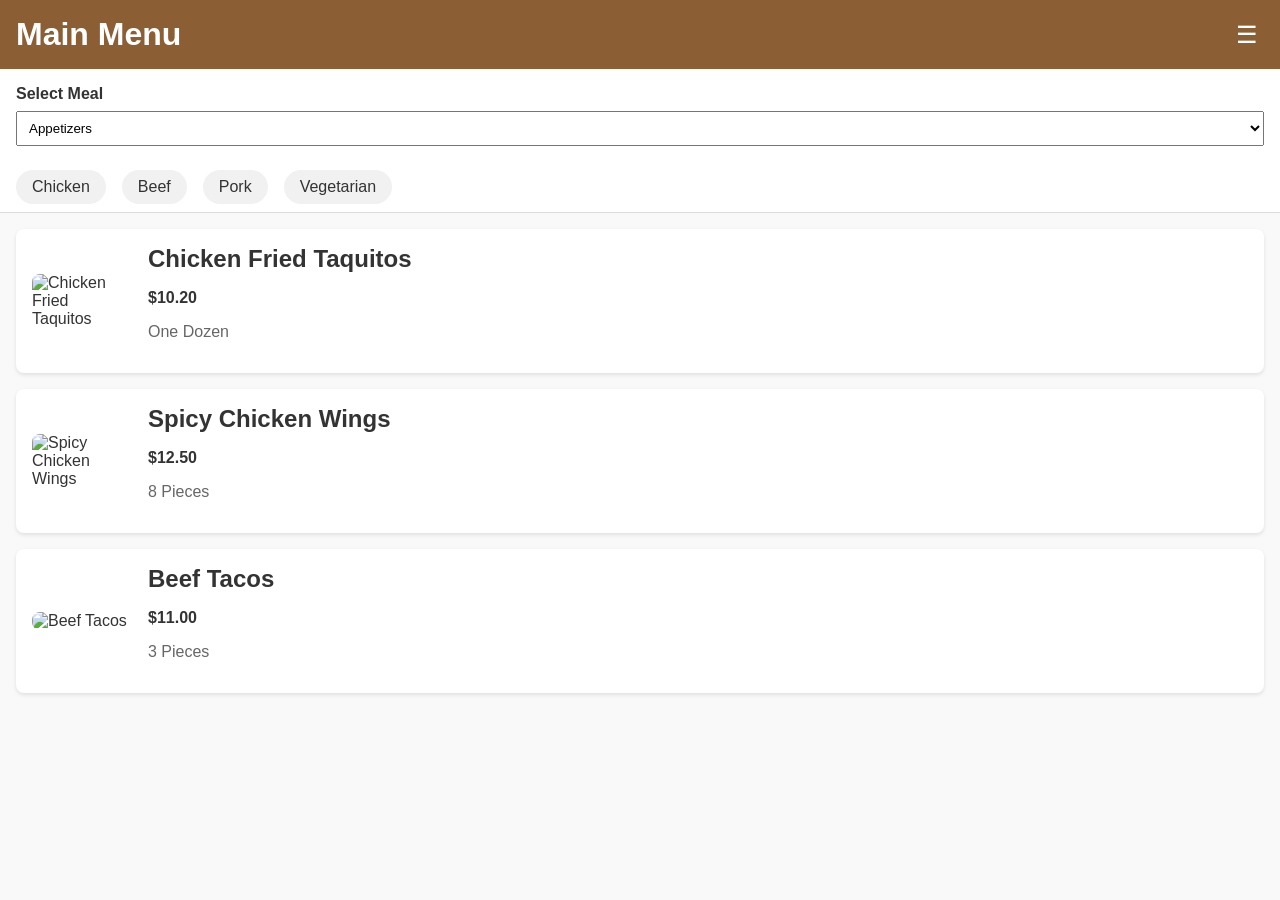
==== menu.html @ 62a442ae "Add files via upload menu page" ====
<!DOCTYPE html>
<html lang="en">
<head>
  <meta charset="UTF-8">
  <meta name="viewport" content="width=device-width, initial-scale=1.0">
  <title>Food Menu</title>
  <link rel="stylesheet" href="styles.css">
</head>
<body>
  <header>
    <h1>Main Menu</h1>
    <button class="menu-toggle">☰</button>
  </header>

  <section class="meal-selector">
    <label for="meal-type">Select Meal</label>
    <select id="meal-type">
      <option value="appetizers">Appetizers</option>
      <option value="lunch">Lunch</option>
      <option value="breakfast">Breakfast</option>
      <option value="dessert">Dessert</option>
    </select>
  </section>

  <section class="filter">
    <span data-protein="chicken">Chicken</span>
    <span data-protein="beef">Beef</span>
    <span data-protein="pork">Pork</span>
    <span data-protein="vegetarian">Vegetarian</span>
  </section>

  <section class="menu">
    <div class="menu-item">
      <img src="taquitos.jpg" alt="Chicken Fried Taquitos">
      <div class="details">
        <h2>Chicken Fried Taquitos</h2>
        <p class="price">$10.20</p>
        <p class="description">One Dozen</p>
      </div>
    </div>

    <div class="menu-item">
      <img src="wings.jpg" alt="Spicy Chicken Wings">
      <div class="details">
        <h2>Spicy Chicken Wings</h2>
        <p class="price">$12.50</p>
        <p class="description">8 Pieces</p>
      </div>
    </div>
  </section>
  <script src="activity.js"></script>
</body>
</html>
---- styles.css ----
/* General Styles */
body {
    font-family: Arial, sans-serif;
    margin: 0;
    padding: 0;
    background-color: #f9f9f9;
    color: #333;
  }
  
  header {
    display: flex;
    justify-content: space-between;
    align-items: center;
    padding: 1rem;
    background-color: #8b5e34;
    color: white;
  }
  
  h1 {
    margin: 0;
  }
  
  .menu-toggle {
    background: none;
    border: none;
    font-size: 1.5rem;
    color: white;
  }
  
  .meal-selector {
    padding: 1rem;
    background-color: #fff;
  }
  
  .meal-selector label {
    font-weight: bold;
  }
  
  #meal-type {
    margin-top: 0.5rem;
    width: 100%;
    padding: 0.5rem;
  }
  
  .filter {
    display: flex;
    gap: 1rem;
    overflow-x: auto;
    padding: 0.5rem 1rem;
    background-color: #fff;
    border-bottom: 1px solid #ddd;
  }
  
  .filter span {
    padding: 0.5rem 1rem;
    background-color: #f1f1f1;
    border-radius: 20px;
    cursor: pointer;
  }
  
  .menu {
    padding: 1rem;
  }
  
  .menu-item {
    display: flex;
    align-items: center;
    gap: 1rem;
    margin-bottom: 1rem;
    background-color: #fff;
    padding: 1rem;
    border-radius: 8px;
    box-shadow: 0 2px 4px rgba(0, 0, 0, 0.1);
  }
  
  .menu-item img {
    width: 100px;
    height: auto;
    border-radius: 8px;
  }
  
  .details h2 {
    margin: 0;
  }
  
  .price {
    font-weight: bold;
  }
  
  .description {
    color: #666;
  }
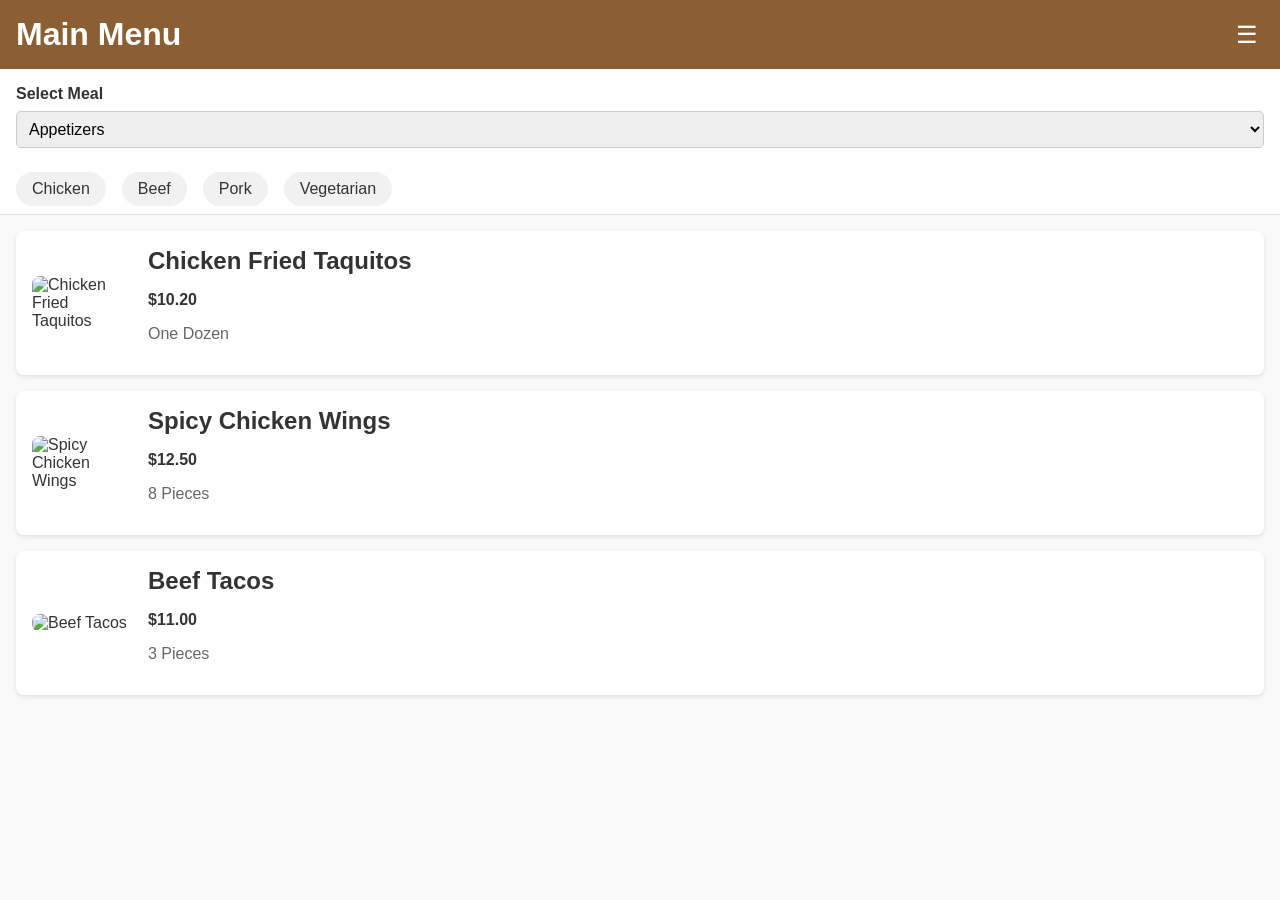
==== commit 977eed36: "updated" ====
--- a/menu.html
+++ b/menu.html
@@ -30,23 +30,7 @@
   </section>
 
   <section class="menu">
-    <div class="menu-item">
-      <img src="taquitos.jpg" alt="Chicken Fried Taquitos">
-      <div class="details">
-        <h2>Chicken Fried Taquitos</h2>
-        <p class="price">$10.20</p>
-        <p class="description">One Dozen</p>
-      </div>
-    </div>
-
-    <div class="menu-item">
-      <img src="wings.jpg" alt="Spicy Chicken Wings">
-      <div class="details">
-        <h2>Spicy Chicken Wings</h2>
-        <p class="price">$12.50</p>
-        <p class="description">8 Pieces</p>
-      </div>
-    </div>
+    <!-- Menu items will be loaded here dynamically -->
   </section>
   <script src="activity.js"></script>
 </body>
--- a/styles.css
+++ b/styles.css
@@ -40,6 +40,9 @@
     margin-top: 0.5rem;
     width: 100%;
     padding: 0.5rem;
+    font-size: 1rem;
+    border-radius: 5px; /* Add rounded corners */
+    border: 1px solid #ccc;
   }
   
   .filter {
@@ -90,4 +93,46 @@
   .description {
     color: #666;
   }
-  +  
+  .item-detail {
+    padding: 15px;
+  }
+  
+  img {
+    max-width: 100%;
+    height: auto;
+    border-radius: 10px;
+  }
+  
+  .quantity {
+    margin-top: 10px;
+  }
+  .quantity-controls {
+    display: flex;
+    align-items: center;
+    gap: 10px;
+  }
+  
+  .quantity-controls button {
+    padding: 5px 10px;
+    background-color: #8B4513;
+    color: white;
+    border: none;
+    border-radius: 5px;
+    cursor: pointer;
+  }
+  .add-order-btn {
+    display: block;
+    width: 100%;
+    margin-top: 15px;
+    padding: 10px;
+    background-color: #8B4513;
+    color: white;
+    border: none;
+    border-radius: 5px;
+    font-size: 18px;
+    cursor: pointer;
+  }
+  .add-order-btn:hover {
+    background-color: #5C3317;
+  }
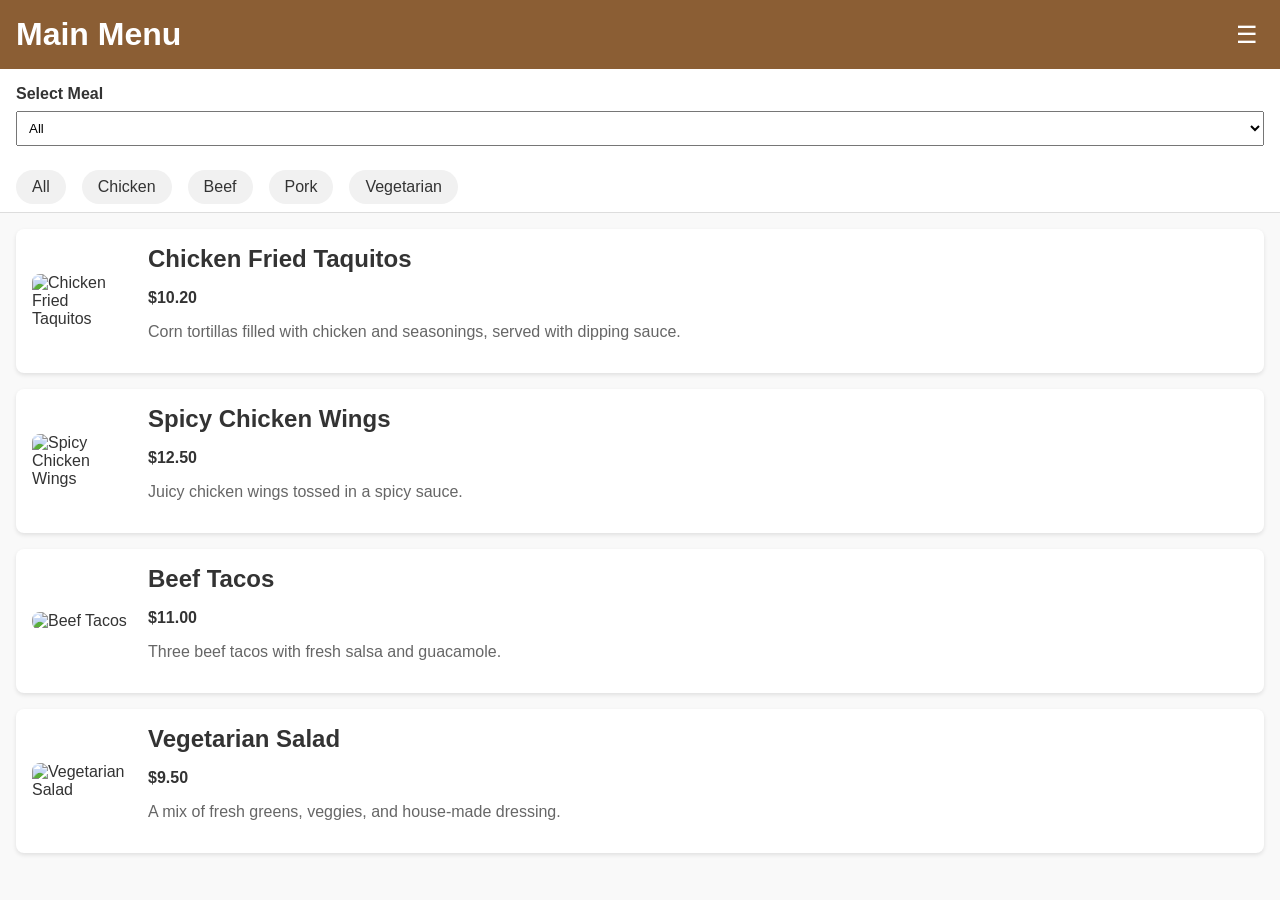
==== commit a019d772: "compiled menu html" ====
--- a/menu.html
+++ b/menu.html
@@ -1,37 +1,55 @@
-<!DOCTYPE html>
-<html lang="en">
-<head>
-  <meta charset="UTF-8">
-  <meta name="viewport" content="width=device-width, initial-scale=1.0">
-  <title>Food Menu</title>
-  <link rel="stylesheet" href="styles.css">
-</head>
-<body>
-  <header>
-    <h1>Main Menu</h1>
-    <button class="menu-toggle">☰</button>
-  </header>
-
-  <section class="meal-selector">
-    <label for="meal-type">Select Meal</label>
-    <select id="meal-type">
-      <option value="appetizers">Appetizers</option>
-      <option value="lunch">Lunch</option>
-      <option value="breakfast">Breakfast</option>
-      <option value="dessert">Dessert</option>
-    </select>
-  </section>
-
-  <section class="filter">
-    <span data-protein="chicken">Chicken</span>
-    <span data-protein="beef">Beef</span>
-    <span data-protein="pork">Pork</span>
-    <span data-protein="vegetarian">Vegetarian</span>
-  </section>
-
-  <section class="menu">
-    <!-- Menu items will be loaded here dynamically -->
-  </section>
-  <script src="activity.js"></script>
-</body>
-</html>
+<!DOCTYPE html>
+<html lang="en">
+<head>
+  <meta charset="UTF-8">
+  <meta name="viewport" content="width=device-width, initial-scale=1.0">
+  <title>Food Menu</title>
+  <link rel="stylesheet" href="styles.css">
+</head>
+<body>
+  <!-- Main Menu -->
+  <div id="main-menu">
+    <header>
+      <h1>Main Menu</h1>
+      <button class="menu-toggle">☰</button>
+    </header>
+
+    <section class="meal-selector">
+      <label for="meal-type">Select Meal</label>
+      <select id="meal-type">
+        <option value="all">All</option>
+        <option value="appetizers">Appetizers</option>
+        <option value="lunch">Lunch</option>
+        <option value="breakfast">Breakfast</option>
+        <option value="dessert">Dessert</option>
+      </select>
+    </section>
+
+    <section class="filter">
+      <span data-protein="all" class="active">All</span>
+      <span data-protein="chicken">Chicken</span>
+      <span data-protein="beef">Beef</span>
+      <span data-protein="pork">Pork</span>
+      <span data-protein="vegetarian">Vegetarian</span>
+    </section>
+
+    <section class="menu">
+      <!-- Menu items will be dynamically inserted here -->
+    </section>
+  </div>
+
+  <!-- Details Page -->
+  <div id="details-page" style="display: none;">
+    <header>
+      <button id="back-button">← Back</button>
+      <h1 id="details-title"></h1>
+    </header>
+    <img id="details-image" src="" alt="">
+    <p id="details-description"></p>
+    <p id="details-price"></p>
+    <button id="add-to-cart">Add to Cart</button>
+  </div>
+
+  <script src="script.js"></script>
+</body>
+</html>
--- a/styles.css
+++ b/styles.css
@@ -1,138 +1,92 @@
 /* General Styles */
 body {
-    font-family: Arial, sans-serif;
-    margin: 0;
-    padding: 0;
-    background-color: #f9f9f9;
-    color: #333;
-  }
-  
-  header {
-    display: flex;
-    justify-content: space-between;
-    align-items: center;
-    padding: 1rem;
-    background-color: #8b5e34;
-    color: white;
-  }
-  
-  h1 {
-    margin: 0;
-  }
-  
-  .menu-toggle {
-    background: none;
-    border: none;
-    font-size: 1.5rem;
-    color: white;
-  }
-  
-  .meal-selector {
-    padding: 1rem;
-    background-color: #fff;
-  }
-  
-  .meal-selector label {
-    font-weight: bold;
-  }
-  
-  #meal-type {
-    margin-top: 0.5rem;
-    width: 100%;
-    padding: 0.5rem;
-    font-size: 1rem;
-    border-radius: 5px; /* Add rounded corners */
-    border: 1px solid #ccc;
-  }
-  
-  .filter {
-    display: flex;
-    gap: 1rem;
-    overflow-x: auto;
-    padding: 0.5rem 1rem;
-    background-color: #fff;
-    border-bottom: 1px solid #ddd;
-  }
-  
-  .filter span {
-    padding: 0.5rem 1rem;
-    background-color: #f1f1f1;
-    border-radius: 20px;
-    cursor: pointer;
-  }
-  
-  .menu {
-    padding: 1rem;
-  }
-  
-  .menu-item {
-    display: flex;
-    align-items: center;
-    gap: 1rem;
-    margin-bottom: 1rem;
-    background-color: #fff;
-    padding: 1rem;
-    border-radius: 8px;
-    box-shadow: 0 2px 4px rgba(0, 0, 0, 0.1);
-  }
-  
-  .menu-item img {
-    width: 100px;
-    height: auto;
-    border-radius: 8px;
-  }
-  
-  .details h2 {
-    margin: 0;
-  }
-  
-  .price {
-    font-weight: bold;
-  }
-  
-  .description {
-    color: #666;
-  }
-  
-  .item-detail {
-    padding: 15px;
-  }
-  
-  img {
-    max-width: 100%;
-    height: auto;
-    border-radius: 10px;
-  }
-  
-  .quantity {
-    margin-top: 10px;
-  }
-  .quantity-controls {
-    display: flex;
-    align-items: center;
-    gap: 10px;
-  }
-  
-  .quantity-controls button {
-    padding: 5px 10px;
-    background-color: #8B4513;
-    color: white;
-    border: none;
-    border-radius: 5px;
-    cursor: pointer;
-  }
-  .add-order-btn {
-    display: block;
-    width: 100%;
-    margin-top: 15px;
-    padding: 10px;
-    background-color: #8B4513;
-    color: white;
-    border: none;
-    border-radius: 5px;
-    font-size: 18px;
-    cursor: pointer;
-  }
-  .add-order-btn:hover {
-    background-color: #5C3317;
-  }+  font-family: Arial, sans-serif;
+  margin: 0;
+  padding: 0;
+  background-color: #f9f9f9;
+  color: #333;
+}
+
+header {
+  display: flex;
+  justify-content: space-between;
+  align-items: center;
+  padding: 1rem;
+  background-color: #8b5e34;
+  color: white;
+}
+
+h1 {
+  margin: 0;
+}
+
+.menu-toggle {
+  background: none;
+  border: none;
+  font-size: 1.5rem;
+  color: white;
+}
+
+.meal-selector {
+  padding: 1rem;
+  background-color: #fff;
+}
+
+.meal-selector label {
+  font-weight: bold;
+}
+
+#meal-type {
+  margin-top: 0.5rem;
+  width: 100%;
+  padding: 0.5rem;
+}
+
+.filter {
+  display: flex;
+  gap: 1rem;
+  overflow-x: auto;
+  padding: 0.5rem 1rem;
+  background-color: #fff;
+  border-bottom: 1px solid #ddd;
+}
+
+.filter span {
+  padding: 0.5rem 1rem;
+  background-color: #f1f1f1;
+  border-radius: 20px;
+  cursor: pointer;
+}
+
+.menu {
+  padding: 1rem;
+}
+
+.menu-item {
+  display: flex;
+  align-items: center;
+  gap: 1rem;
+  margin-bottom: 1rem;
+  background-color: #fff;
+  padding: 1rem;
+  border-radius: 8px;
+  box-shadow: 0 2px 4px rgba(0, 0, 0, 0.1);
+}
+
+.menu-item img {
+  width: 100px;
+  height: auto;
+  border-radius: 8px;
+}
+
+.details h2 {
+  margin: 0;
+}
+
+.price {
+  font-weight: bold;
+}
+
+.description {
+  color: #666;
+}
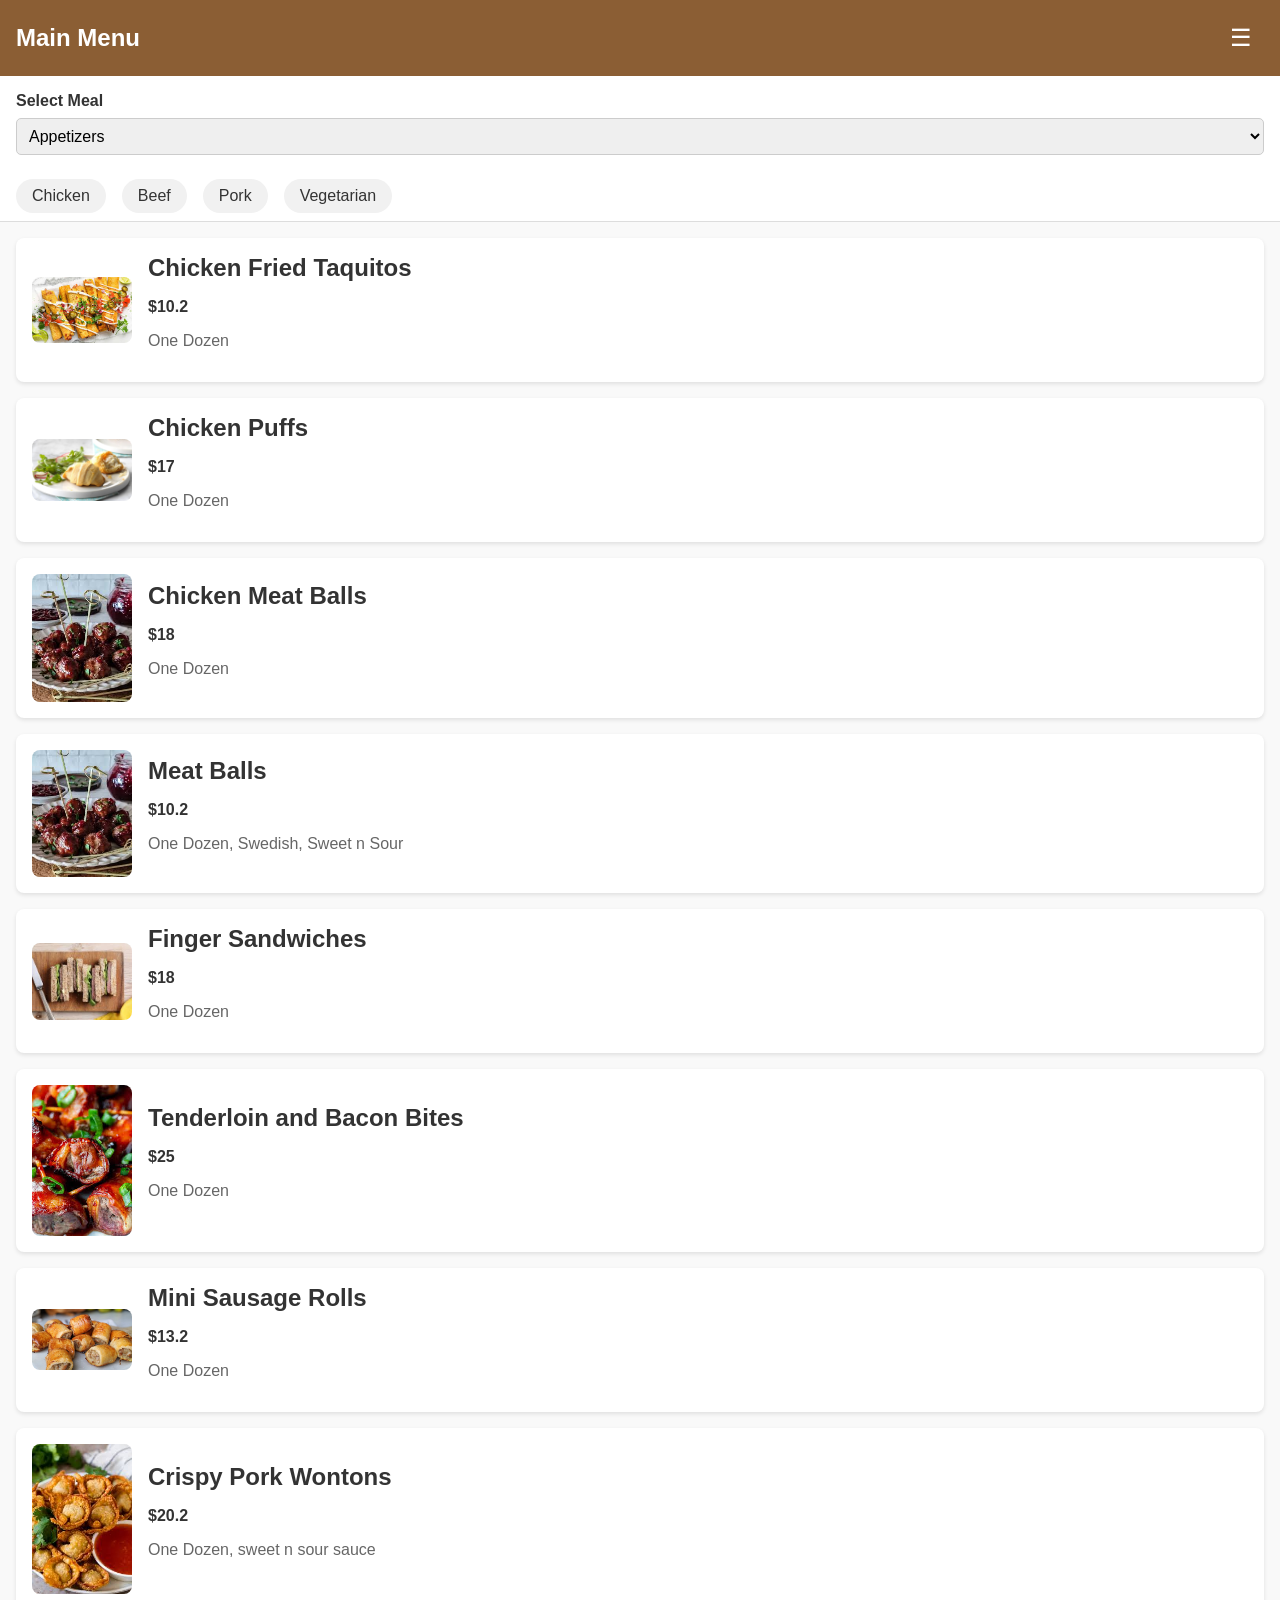
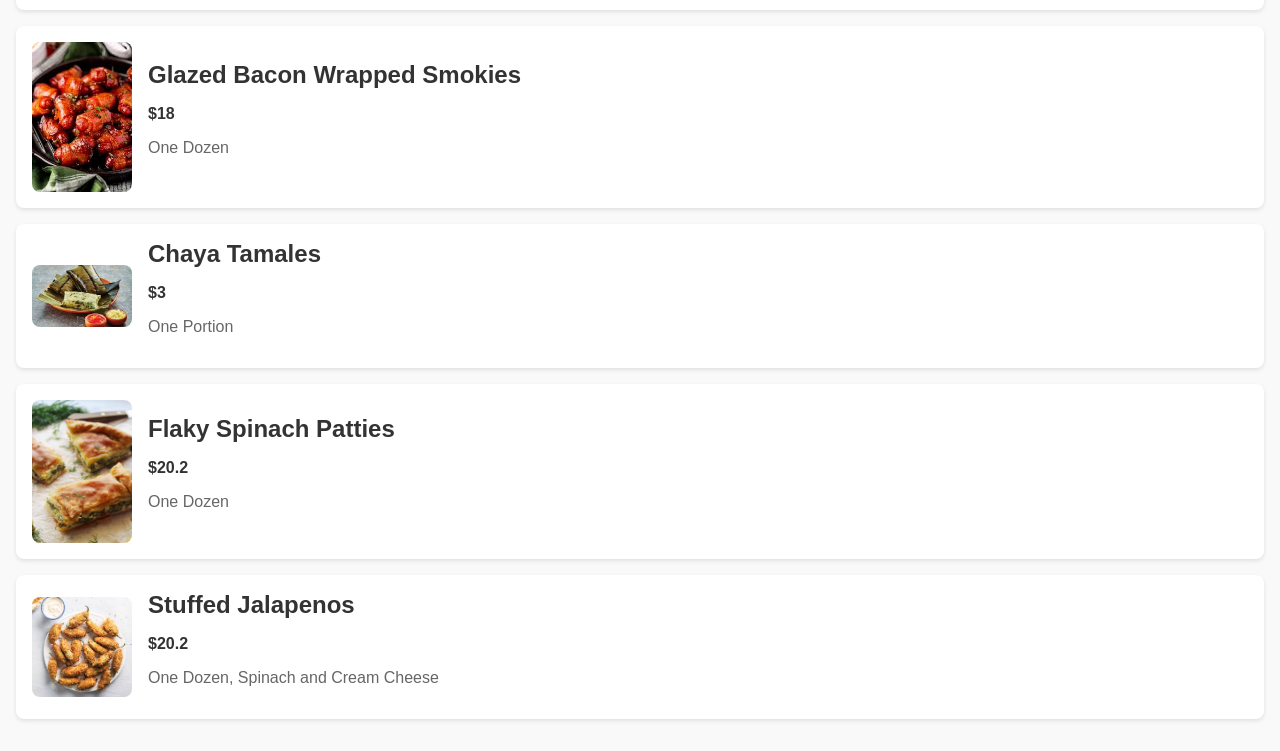
==== commit 86df67bd: "everything but remove and edit" ====
--- a/menu.html
+++ b/menu.html
@@ -1,55 +1,45 @@
-<!DOCTYPE html>
-<html lang="en">
-<head>
-  <meta charset="UTF-8">
-  <meta name="viewport" content="width=device-width, initial-scale=1.0">
-  <title>Food Menu</title>
-  <link rel="stylesheet" href="styles.css">
-</head>
-<body>
-  <!-- Main Menu -->
-  <div id="main-menu">
-    <header>
-      <h1>Main Menu</h1>
-      <button class="menu-toggle">☰</button>
-    </header>
-
-    <section class="meal-selector">
-      <label for="meal-type">Select Meal</label>
-      <select id="meal-type">
-        <option value="all">All</option>
-        <option value="appetizers">Appetizers</option>
-        <option value="lunch">Lunch</option>
-        <option value="breakfast">Breakfast</option>
-        <option value="dessert">Dessert</option>
-      </select>
-    </section>
-
-    <section class="filter">
-      <span data-protein="all" class="active">All</span>
-      <span data-protein="chicken">Chicken</span>
-      <span data-protein="beef">Beef</span>
-      <span data-protein="pork">Pork</span>
-      <span data-protein="vegetarian">Vegetarian</span>
-    </section>
-
-    <section class="menu">
-      <!-- Menu items will be dynamically inserted here -->
-    </section>
-  </div>
-
-  <!-- Details Page -->
-  <div id="details-page" style="display: none;">
-    <header>
-      <button id="back-button">← Back</button>
-      <h1 id="details-title"></h1>
-    </header>
-    <img id="details-image" src="" alt="">
-    <p id="details-description"></p>
-    <p id="details-price"></p>
-    <button id="add-to-cart">Add to Cart</button>
-  </div>
-
-  <script src="script.js"></script>
-</body>
-</html>
+<!DOCTYPE html>
+<html lang="en">
+<head>
+  <meta charset="UTF-8">
+  <meta name="viewport" content="width=device-width, initial-scale=1.0">
+  <title>Food Menu</title>
+  <link rel="stylesheet" href="styles.css">
+</head>
+<body>
+  <header>
+    <h1>Main Menu</h1>
+    <div class="menu-bar">
+      <button class="menu-toggle" onclick="goToMainMenu()">☰</button>
+  </div>
+  </header>
+
+  <section class="meal-selector">
+    <label for="meal-type">Select Meal</label>
+    <select id="meal-type">
+      <option value="appetizers">Appetizers</option>
+      <option value="lunch">Lunch</option>
+      <option value="breakfast">Breakfast</option>
+      <option value="dessert">Dessert</option>
+    </select>
+  </section>
+
+  <section class="filter">
+    <span data-protein="chicken">Chicken</span>
+    <span data-protein="beef">Beef</span>
+    <span data-protein="pork">Pork</span>
+    <span data-protein="vegetarian">Vegetarian</span>
+  </section>
+
+  <section class="menu">
+    <!-- Menu items will be loaded here dynamically -->
+  </section>
+  <script src="activity.js"></script>
+  <script>
+    // The hamburger menu toggle function (for reference, if needed)
+    function goToMainMenu() {
+            window.location.href = 'mainmenu.html'; // Navigate to the main menu page
+        }
+  </script>
+</body>
+</html>
--- a/styles.css
+++ b/styles.css
@@ -1,92 +1,286 @@
 /* General Styles */
+body {
+    font-family: Arial, sans-serif;
+    margin: 0;
+    padding: 0;
+    background-color: #f9f9f9;
+    color: #333;
+  }
+  
+  header {
+    display: flex;
+    justify-content: space-between;
+    align-items: center;
+    padding: 1rem;
+    background-color: #6D4426;
+    color: white;
+  }
+  
+  h1 {
+    margin: 0;
+  }
+  
+  .menu-toggle {
+    background: none;
+    border: none;
+    font-size: 1.5rem;
+    color: white;
+  }
+  
+  .meal-selector {
+    padding: 1rem;
+    background-color: #fff;
+  }
+  
+  .meal-selector label {
+    font-weight: bold;
+  }
+  
+  #meal-type {
+    margin-top: 0.5rem;
+    width: 100%;
+    padding: 0.5rem;
+    font-size: 1rem;
+    border-radius: 5px; /* Add rounded corners */
+    border: 1px solid #ccc;
+  }
+  
+  .filter {
+    display: flex;
+    gap: 1rem;
+    overflow-x: auto;
+    padding: 0.5rem 1rem;
+    background-color: #fff;
+    border-bottom: 1px solid #ddd;
+  }
+  
+  .filter span {
+    padding: 0.5rem 1rem;
+    background-color: #f1f1f1;
+    border-radius: 20px;
+    cursor: pointer;
+  }
+  
+  .menu {
+    padding: 1rem;
+  }
+  
+  .menu-item {
+    display: flex;
+    align-items: center;
+    gap: 1rem;
+    margin-bottom: 1rem;
+    background-color: #fff;
+    padding: 1rem;
+    border-radius: 8px;
+    box-shadow: 0 2px 4px rgba(0, 0, 0, 0.1);
+  }
+  
+  .menu-item img {
+    width: 100px;
+    height: auto;
+    border-radius: 8px;
+  }
+  
+  .details h2 {
+    margin: 0;
+  }
+  
+  .price {
+    font-weight: bold;
+  }
+  
+  .description {
+    color: #666;
+  }
+  
+  .item-detail {
+    padding: 15px;
+  }
+  
+  img {
+    max-width: 100%;
+    height: auto;
+    border-radius: 10px;
+  }
+  
+  .quantity {
+    margin-top: 10px;
+  }
+  .quantity-controls {
+    display: flex;
+    align-items: center;
+    gap: 10px;
+  }
+  
+  .quantity-controls button {
+    padding: 5px 10px;
+    background-color: #8B4513;
+    color: white;
+    border: none;
+    border-radius: 5px;
+    cursor: pointer;
+  }
+  .add-order-btn {
+    display: block;
+    width: 100%;
+    margin-top: 15px;
+    padding: 10px;
+    background-color: #8B4513;
+    color: white;
+    border: none;
+    border-radius: 5px;
+    font-size: 18px;
+    cursor: pointer;
+  }
+  .add-order-btn:hover {
+    background-color: #5C3317;
+  }
+
+  /* Centering content and images */
+.item-details {
+  display: flex;
+  flex-direction: column;
+  align-items: center;
+  text-align: center;
+  margin: 1rem;
+}
+
+.item-details img {
+  max-width: 300px;
+  border-radius: 15px;
+  box-shadow: 0 4px 8px rgba(0, 0, 0, 0.2);
+}
+
+/* Style adjustments for quantity input */
+#quantity {
+  margin-top: 0.5rem;
+  padding: 0.5rem;
+  border: 1px solid #ccc;
+  border-radius: 5px;
+  width: 100px;
+  text-align: center;
+}
+
+/* Button style */
+.add-order-btn {
+  display: block;
+  width: 100%;
+  margin-top: 1rem;
+  padding: 12px;
+  background-color: #8B4513;
+  color: white;
+  font-size: 18px;
+  border: none;
+  border-radius: 8px;
+  font-weight: bold;
+  text-align: center;
+  cursor: pointer;
+  transition: background-color 0.3s;
+}
+
+.add-order-btn:hover {
+  background-color: #5C3317;
+}
+
+/* Header adjustments */
+header h1 {
+  font-size: 24px;
+  font-weight: bold;
+}
+
+header button {
+  padding: 8px 12px;
+  background-color: #FFF;
+  color: #8B4513;
+  border: 1px solid #8B4513;
+  border-radius: 5px;
+  cursor: pointer;
+}
+
+header button:hover {
+  background-color: #8B4513;
+  color: white;
+}
+
 body {
   font-family: Arial, sans-serif;
   margin: 0;
   padding: 0;
-  background-color: #f9f9f9;
-  color: #333;
 }
 
 header {
+  background-color: #8b5e34;
+  color: white;
+  padding: 1rem;
+  text-align: center;
+}
+
+main {
+  padding: 1rem;
+}
+
+#orders-container {
+  margin-bottom: 1.5rem;
+}
+
+.order-item {
   display: flex;
   justify-content: space-between;
   align-items: center;
-  padding: 1rem;
+  margin-bottom: 1rem;
+  padding: 1rem;
+  background: #f9f9f9;
+  border-radius: 5px;
+}
+
+.order-item h3 {
+  margin: 0;
+}
+
+.order-actions button {
+  margin: 0 0.5rem;
+  padding: 0.5rem 1rem;
   background-color: #8b5e34;
   color: white;
-}
-
-h1 {
-  margin: 0;
-}
-
-.menu-toggle {
-  background: none;
   border: none;
-  font-size: 1.5rem;
-  color: white;
-}
-
-.meal-selector {
-  padding: 1rem;
-  background-color: #fff;
-}
-
-.meal-selector label {
-  font-weight: bold;
-}
-
-#meal-type {
-  margin-top: 0.5rem;
+  border-radius: 5px;
+  cursor: pointer;
+}
+
+.order-actions button:hover {
+  background-color: #704828;
+}
+
+.order-notes {
+  margin-bottom: 1rem;
+}
+
+#order-notes {
   width: 100%;
   padding: 0.5rem;
-}
-
-.filter {
+  border-radius: 5px;
+  border: 1px solid #ccc;
+}
+
+.subtotal {
   display: flex;
-  gap: 1rem;
-  overflow-x: auto;
-  padding: 0.5rem 1rem;
-  background-color: #fff;
-  border-bottom: 1px solid #ddd;
-}
-
-.filter span {
-  padding: 0.5rem 1rem;
-  background-color: #f1f1f1;
-  border-radius: 20px;
-  cursor: pointer;
-}
-
-.menu {
-  padding: 1rem;
-}
-
-.menu-item {
-  display: flex;
-  align-items: center;
-  gap: 1rem;
+  justify-content: space-between;
+  font-weight: bold;
   margin-bottom: 1rem;
-  background-color: #fff;
-  padding: 1rem;
-  border-radius: 8px;
-  box-shadow: 0 2px 4px rgba(0, 0, 0, 0.1);
-}
-
-.menu-item img {
-  width: 100px;
-  height: auto;
-  border-radius: 8px;
-}
-
-.details h2 {
-  margin: 0;
-}
-
-.price {
-  font-weight: bold;
-}
-
-.description {
-  color: #666;
-}
+}
+
+#checkout {
+  width: 100%;
+  padding: 1rem;
+  background-color: #8b5e34;
+  color: white;
+  border: none;
+  border-radius: 5px;
+  cursor: pointer;
+  font-size: 1.2rem;
+}
+
+#checkout:hover {
+  background-color: #704828;
+}
